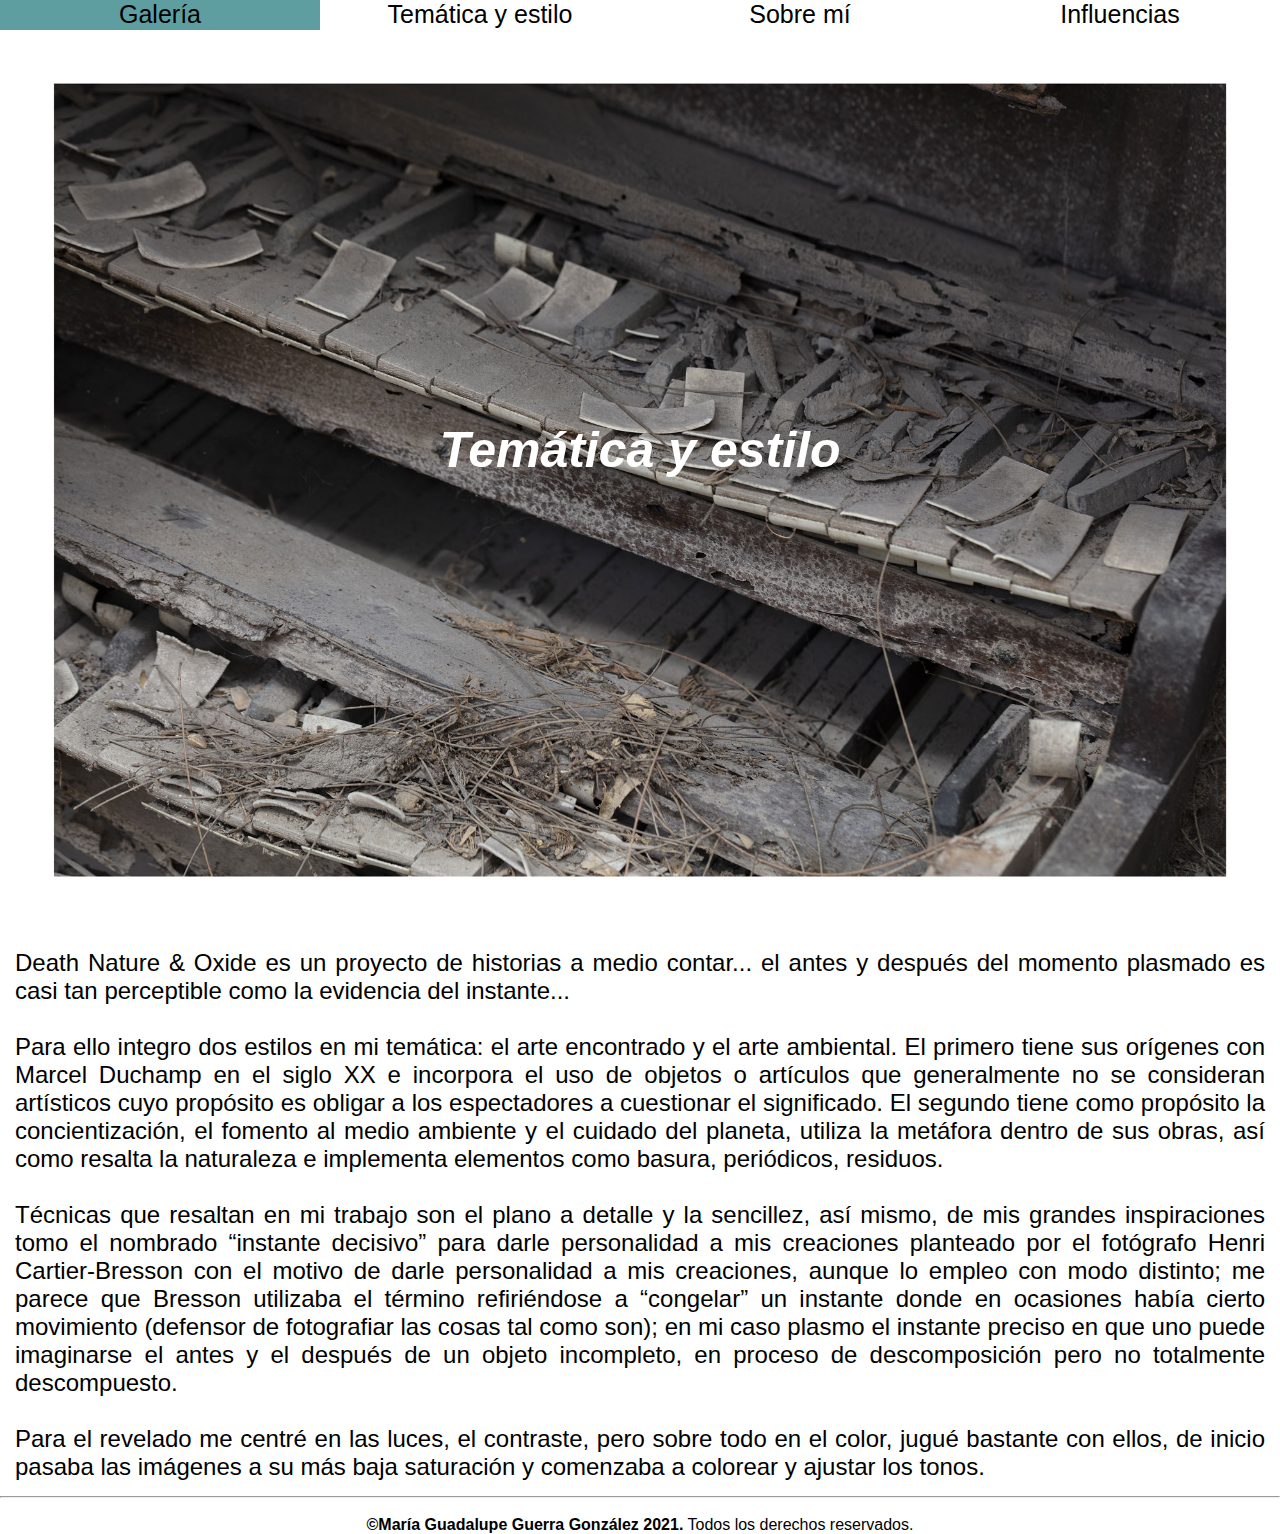
==== ProyectoLupita/pagina1.html @ 29436227 "Add files via upload" ====
<!DOCTYPE html>
<html lang="en">

<head>
    <meta charset="UTF-8">
    <meta http-equiv="X-UA-Compatible" content="IE=edge">
    <meta name="viewport" content="width=device-width, initial-scale=1.0">
    <link rel="stylesheet" href="../ProyectoLupita/style.css">
    <link rel="shortcut icon" href="../ProyectoLupita/img/christmas tree.ico" type="image/x-icon">
    <title>Temática y estilo</title>
</head>

<body>
    <nav>
        <ul>
            <li id="a1"><a href="index.html">Galería</a></li>
            <li id="a2"><a href="pagina1.html">Temática y estilo</a></li>
            <li id="a3"><a href="pagina2.html">Sobre mí</a></li>
            <li id="a4"><a href="pagina3.html">Influencias</a></li>
        </ul>
    </nav>

    <header>
        <img src="../ProyectoLupita/img/60a301151ea5160802263f31_32A0022-LOW.jpg" alt="">
        <h1 id="Título"><em>Temática y estilo</em></h1>
    </header>

    <main>
        <p id="tye">Death Nature & Oxide es un proyecto de historias a medio contar... el antes y después del momento plasmado es
            casi tan perceptible como la evidencia del instante...
            <br><br>
            Para ello integro dos estilos en mi temática: el arte encontrado y el arte ambiental. El primero tiene sus
            orígenes con Marcel Duchamp en el siglo XX e incorpora el uso de objetos o artículos que generalmente no se
            consideran artísticos cuyo propósito es obligar a los espectadores a cuestionar el significado. El segundo
            tiene como propósito la concientización, el fomento al medio ambiente y el cuidado del planeta, utiliza la
            metáfora dentro de sus obras, así como resalta la naturaleza e implementa elementos como basura, periódicos,
            residuos.
            <br><br>
            Técnicas que resaltan en mi trabajo son el plano a detalle y la sencillez, así mismo, de mis grandes
            inspiraciones tomo el nombrado “instante decisivo” para darle personalidad a mis creaciones planteado por el
            fotógrafo Henri Cartier-Bresson con el motivo de darle personalidad a mis creaciones, aunque lo empleo con
            modo distinto; me parece que Bresson utilizaba el término refiriéndose a “congelar” un instante donde en
            ocasiones había cierto movimiento (defensor de fotografiar las cosas tal como son); en mi caso plasmo el
            instante preciso en que uno puede imaginarse el antes y el después de un objeto incompleto, en proceso de
            descomposición pero no totalmente descompuesto.
            <br><br>
            Para el revelado me centré en las luces, el contraste, pero sobre todo en el color, jugué bastante con ellos,
            de inicio pasaba las imágenes a su más baja saturación y comenzaba a colorear y ajustar los tonos.</p>
    </main>

       <hr> <br>

    <footer>
        <p><strong>©María Guadalupe Guerra González 2021.</strong> Todos los derechos reservados.</p>
    </footer>
</body>

</html>
---- ProyectoLupita/style.css ----
*{
    padding: 0;
    margin: 0;
    font-family: Helvetica;
}

nav{
    background-color: white;
}

header>img{
    width: 100%;
    height: 900px;
}

header>h1{
    color: white;
    font-size: 50px;
    text-align: center;
    position: absolute;
    top: 50%;
    left: 50%;
    transform: translateX(-50%) translateY(-50%);
}

#influ{
    color: black;
    font-size: 50px;
    text-align: center;
    position: absolute;
    top: 50%;
    left: 50%;
    transform: translateX(-50%) translateY(-50%);
}

a{
    color: black;
    text-decoration-style: none;
    text-decoration: none;
}

footer{
    text-align: center;
}


#tye{
    color: black;
    font-size: 24px;
    text-align: justify;
    margin: auto;
    margin: 15px;
}

#perso{
    text-align: center;
    font-size: 21px;
}

#henri{
    font-size: 30px;
}

#irene{
    font-size: 30px;
    position: absolute;
    top: 520%;
}

#viejito{
    display: inline-block;
    position: absolute;
}

#viejita{
    position: absolute;
    top: 526%;
    width: 100%;
}

#sanfiel{
    position: absolute;
    top: 526%;
    font-size: 25px;
    text-align: justify;
    display: inline-block;
    left: 61.5%;
    margin-right: 3px;
}

#verde{
    position: absolute;
    top: 613%;
    width: 100%;
}

#foto{
    position: absolute;
    top: 750%;
    width: 100%;
}

#zireja{
    position: absolute;
    top: 526%;
    display: inline-block;
}

#bresson{
    width: 50%;
    position: absolute;
    top: 148%;
    left: 45%;
    display: inline-block;
}

#paloma{
    width: 100%;
    position: absolute;
    top: 260%;
}

#vato{
    width: 100%;
    position: absolute;
    top: 376%;
}

#bresson>p {
    font-size: 170%;
    text-align: justify;
}

#sm{
    color: black;
    font-size: 24px;
    text-align: justify;
    margin: auto;
    margin: 15px; 
}

#a1{
    width: 25%;
    height: 30px;
    text-align: center;
    float: left;
    list-style: none;
    font-size: 25px;
}

#a2{
    width: 25%;
    height: 30px;
    text-align: center;
    float: left;
    list-style: none;
    font-size: 25px;
}

#a3{
    width: 25%;
    height: 30px;
    text-align: center;
    float: left;
    list-style: none;
    font-size: 25px;
}

#a4{
    width: 25%;
    height: 30px;
    text-align: center;
    float: left;
    list-style: none;
    font-size: 25px;
}

#img1{
    width: 100%;
    height: 900px;
}

#img2{
    width: 100%;
    height: 900px;
}

#img3{
    width: 100%;
    height: 900px;
}

#img4{
    width: 100%;
    height: 900px;
}

#img5{
    width: 100%;
    height: 900px;
}

#img6{
    width: 100%;
    height: 900px;
}

#img7{
    width: 100%;
    height: 900px;
}

#img8{
    width: 100%;
    height: 900px;
}

#img9{
    width: 100%;
    height: 1650px;
}

#img10{
    width: 100%;
    height: 900px;
}

#img11{
    width: 100%;
    height: 900px;
}

#img12{
    width: 100%;
    height: 900px;
}

#img13{
    width: 100%;
    height: 900px;
}

#img14{
    width: 100%;
    height: 900px;
}

#img15{
    width: 100%;
    height: 900px;
}

#img16{
    width: 100%;
    height: 900px;
}

#img17{
    width: 100%;
    height: 900px;
}

#img18{
    width: 100%;
    height: 900px;
}

#img19{
    width: 100%;
    height: 900px;
}

/*HOVER*/

a:hover{
    color: white;
}


#a1:hover{
    background-color:cadetblue;
    color: white;
}

#a2:hover{
    background-color:cadetblue;
    color: white;
}

#a3:hover{
    background-color:cadetblue;
    color: white;
}

#a4:hover{
    background-color:cadetblue;
    color: white;
}
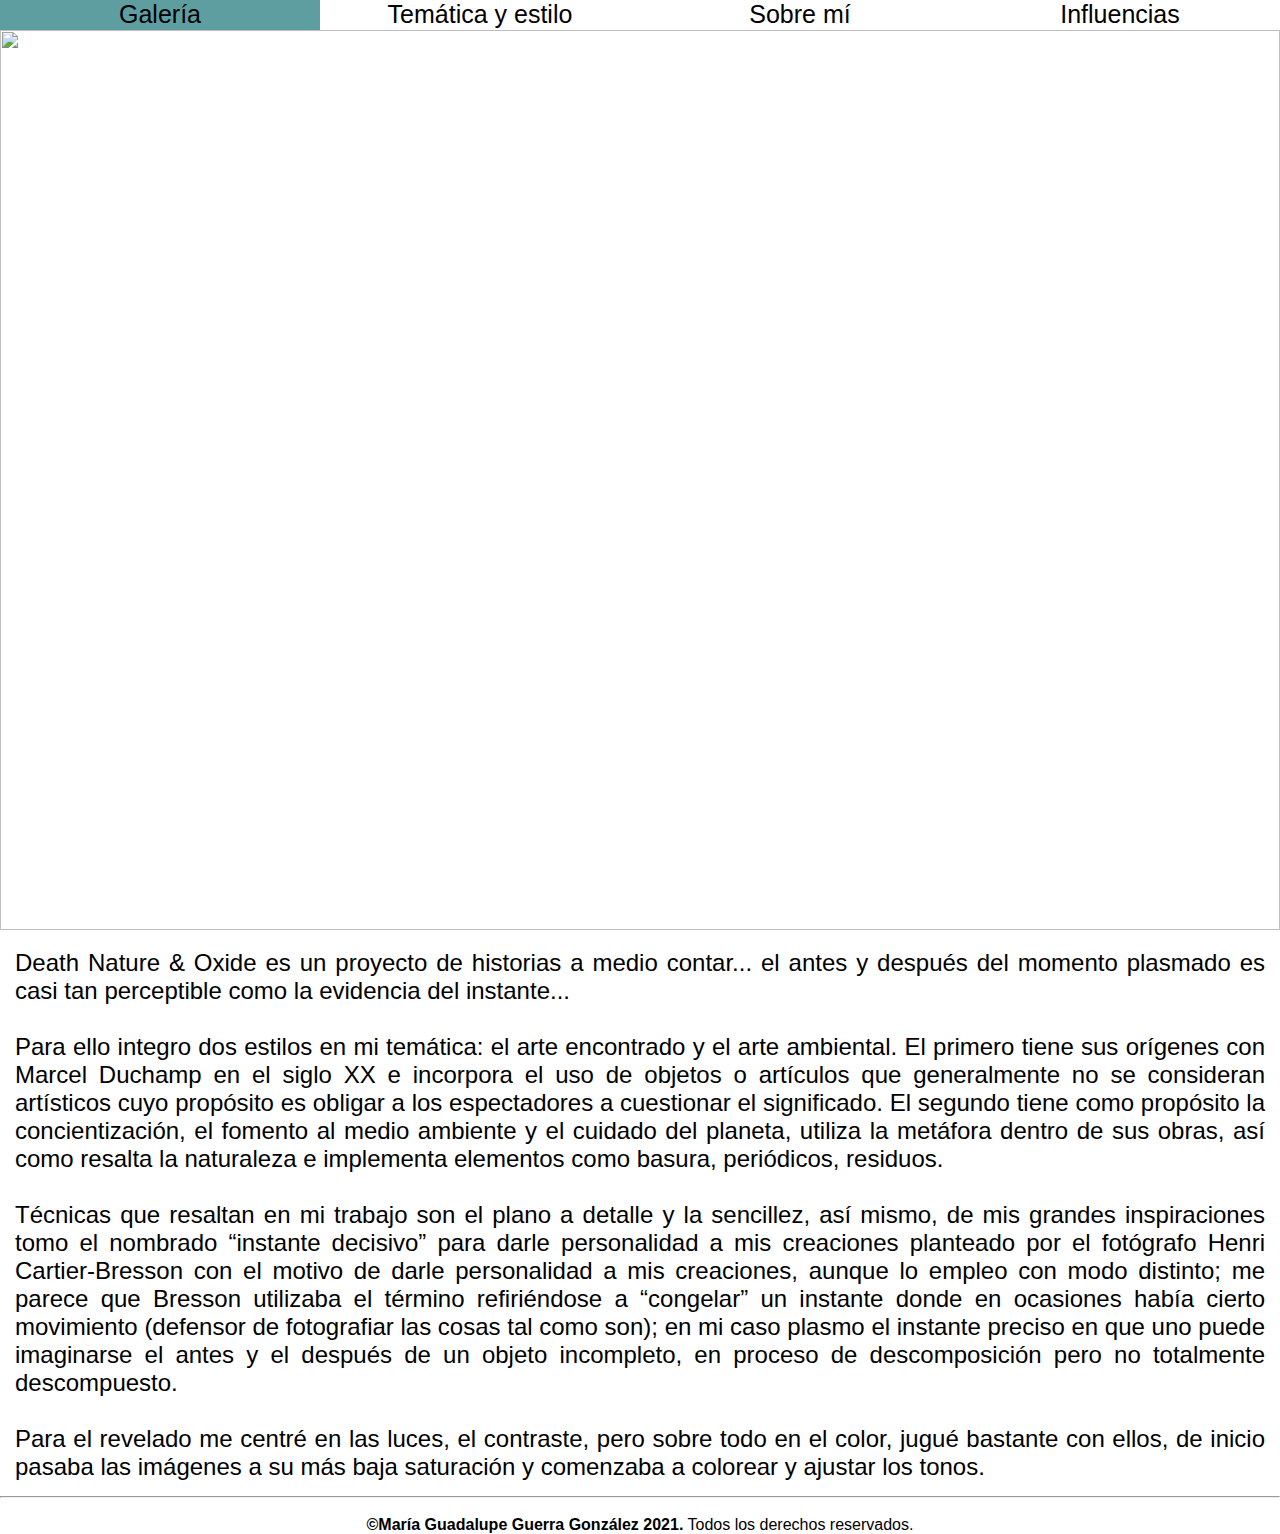
==== commit 0889393a: "Update pagina1.html" ====
--- a/ProyectoLupita/pagina1.html
+++ b/ProyectoLupita/pagina1.html
@@ -5,8 +5,8 @@
     <meta charset="UTF-8">
     <meta http-equiv="X-UA-Compatible" content="IE=edge">
     <meta name="viewport" content="width=device-width, initial-scale=1.0">
-    <link rel="stylesheet" href="../ProyectoLupita/style.css">
-    <link rel="shortcut icon" href="../ProyectoLupita/img/christmas tree.ico" type="image/x-icon">
+    <link rel="stylesheet" href="style.css">
+    <link rel="shortcut icon" href="christmas tree.ico" type="image/x-icon">
     <title>Temática y estilo</title>
 </head>
 
@@ -21,7 +21,7 @@
     </nav>
 
     <header>
-        <img src="../ProyectoLupita/img/60a301151ea5160802263f31_32A0022-LOW.jpg" alt="">
+        <img src="60a301151ea5160802263f31_32A0022-LOW.jpg" alt="">
         <h1 id="Título"><em>Temática y estilo</em></h1>
     </header>
 
@@ -55,4 +55,4 @@
     </footer>
 </body>
 
-</html>+</html>
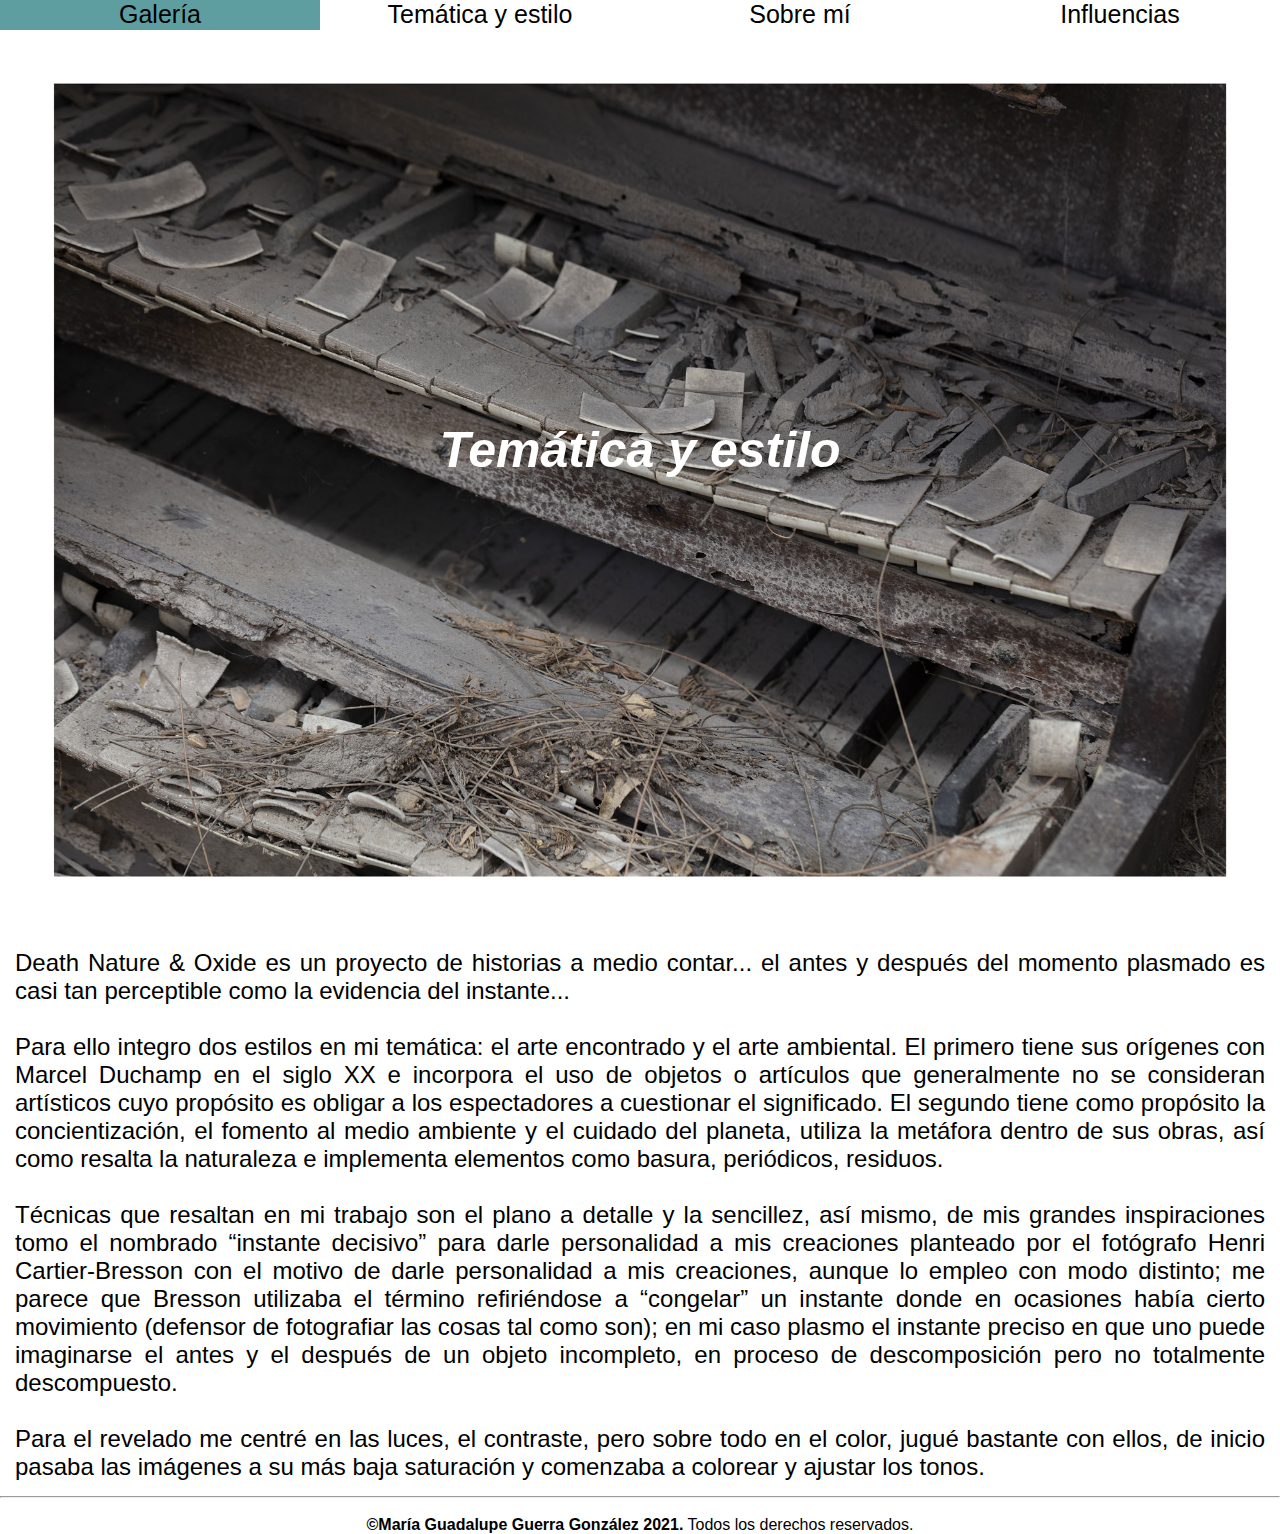
==== commit 6a5ce23e: "Update pagina1.html" ====
--- a/ProyectoLupita/pagina1.html
+++ b/ProyectoLupita/pagina1.html
@@ -21,7 +21,7 @@
     </nav>
 
     <header>
-        <img src="60a301151ea5160802263f31_32A0022-LOW.jpg" alt="">
+        <img src="img/60a301151ea5160802263f31_32A0022-LOW.jpg" alt="">
         <h1 id="Título"><em>Temática y estilo</em></h1>
     </header>
 
